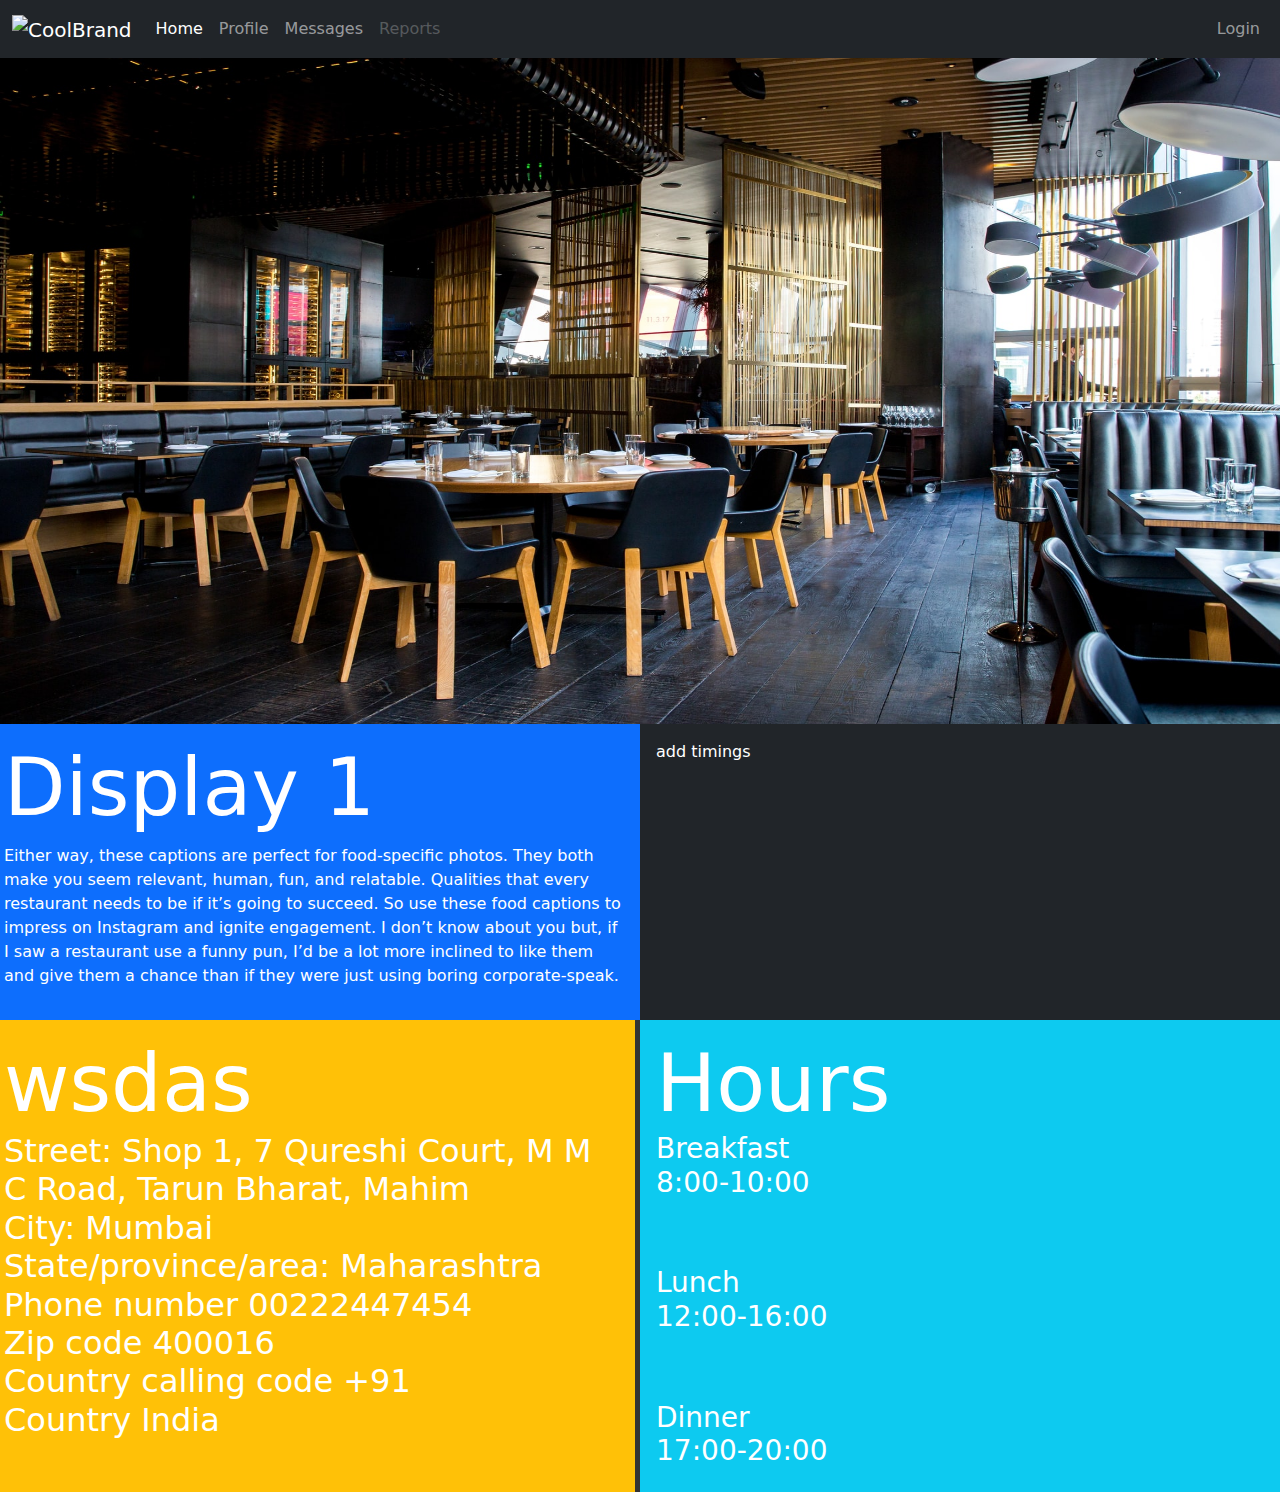
==== index.html @ b1184b8a "adding the timings div" ====
<!DOCTYPE html>
<html lang="en">
<head>
  <title>Bootstrap 5 Website Example</title>
  <meta charset="utf-8">
  <meta name="viewport" content="width=device-width, initial-scale=1">
  <link href="https://cdn.jsdelivr.net/npm/bootstrap@5.1.3/dist/css/bootstrap.min.css" rel="stylesheet">
  <script src="https://cdn.jsdelivr.net/npm/bootstrap@5.1.3/dist/js/bootstrap.bundle.min.js"></script>
  <link rel="stylesheet" src="./styles/style.css">
  <style>
  .fakeimg {
    height: 200px;
    background: #aaa;
  }
 

  </style>
</head>
<body>
    <!--start of body container-->
    <div class="wrapper">

    
    <!--start of header-->
      <nav class="navbar navbar-expand-lg navbar-dark bg-dark fixed-top">
        <div class="container-fluid">
            <a href="#" class="navbar-brand">
                <img src="images/logo.svg" height="28" alt="CoolBrand">
            </a>
            <button type="button" class="navbar-toggler" data-bs-toggle="collapse" data-bs-target="#navbarCollapse">
                <span class="navbar-toggler-icon"></span>
            </button>
            <div class="collapse navbar-collapse" id="navbarCollapse">
                <div class="navbar-nav">
                    <a href="#" class="nav-item nav-link active">Home</a>
                    <a href="page2.html" class="nav-item nav-link">Profile</a>
                    <a href="#" class="nav-item nav-link">Messages</a>
                    <a href="#" class="nav-item nav-link disabled" tabindex="-1">Reports</a>
                </div>
                <div class="navbar-nav ms-auto">
                    <a href="#" class="nav-item nav-link">Login</a>
                </div>
            </div>
        </div>
    </nav>
    
    <!--end of header-->
    

    <!--start of middle-->
    <div id="middle">]

      <!--start main- image-->
        <div id="main-image" >
        <img src="./img/main.jpg" height="700" width="100%">
      </div>
      <!--end main- image-->


      <!--start caption or greeting id-->
      <div id="caption">
        <div class="row">
          <div class="col-sm-6 p-3 bg-primary text-white">
            <!--start caption-->

            <h1 class="display-1">Display 1</h1>
            <p>
              
    
    Either way, these captions are perfect for food-specific photos.
    
    They both make you seem relevant, human, fun, and relatable. Qualities that every restaurant needs to be if it’s going to succeed.
    
    So use these food captions to impress on Instagram and ignite engagement.
    
    I don’t know about you but, if I saw a restaurant use a funny pun, I’d be a lot more inclined to like them and give them a chance than if they were just using boring corporate-speak.
            </p>
            <!--end caption-->
          </div>
          <!--end of row1-->
          <div class="col-sm-6 p-3 bg-dark text-white">
            <!--start image-->
            <p>add timings</p>
            <!--end image-->
          </div>
          <!--end row2-->
        </div>
        <!--end of class row -->
      </div>
      <!--end caption or greeting id-->



      <!--start cheif image and special event-->
   
      <!--end cheif image and special event-->
    


      <!--timings-->
      <div class="row" style="height: 100px;">
        <div class="col-sm-6 p-3 bg-warning text-white" style="border-right: 5px solid #333;">
          <div class="display-1">wsdas</div>
          <p class="h2">
            Street:  Shop 1, 7 Qureshi Court, M M C Road, Tarun Bharat, Mahim<br>City:   Mumbai<br>State/province/area:    Maharashtra<br>Phone number  00222447454
          <br>Zip code  400016<br>Country calling code  +91<br>Country  India
          </p>
          
        </div>
        
        <div class="col-sm-6 p-3 bg-info text-white">
          <div class="display-1">Hours</div>
          <p class="h3">
            Breakfast<br>8:00-10:00<br><br><br>Lunch<br>12:00-16:00<br><br><br>Dinner<br>17:00-20:00
          </p>
        </div>
      </div>
      <!--end timings-->

    </div>
    <!--end of middle-->

    
    <!--start of footer-->

    <!--end of footer-->
    </div>
     <!--end of body container-->
</body>
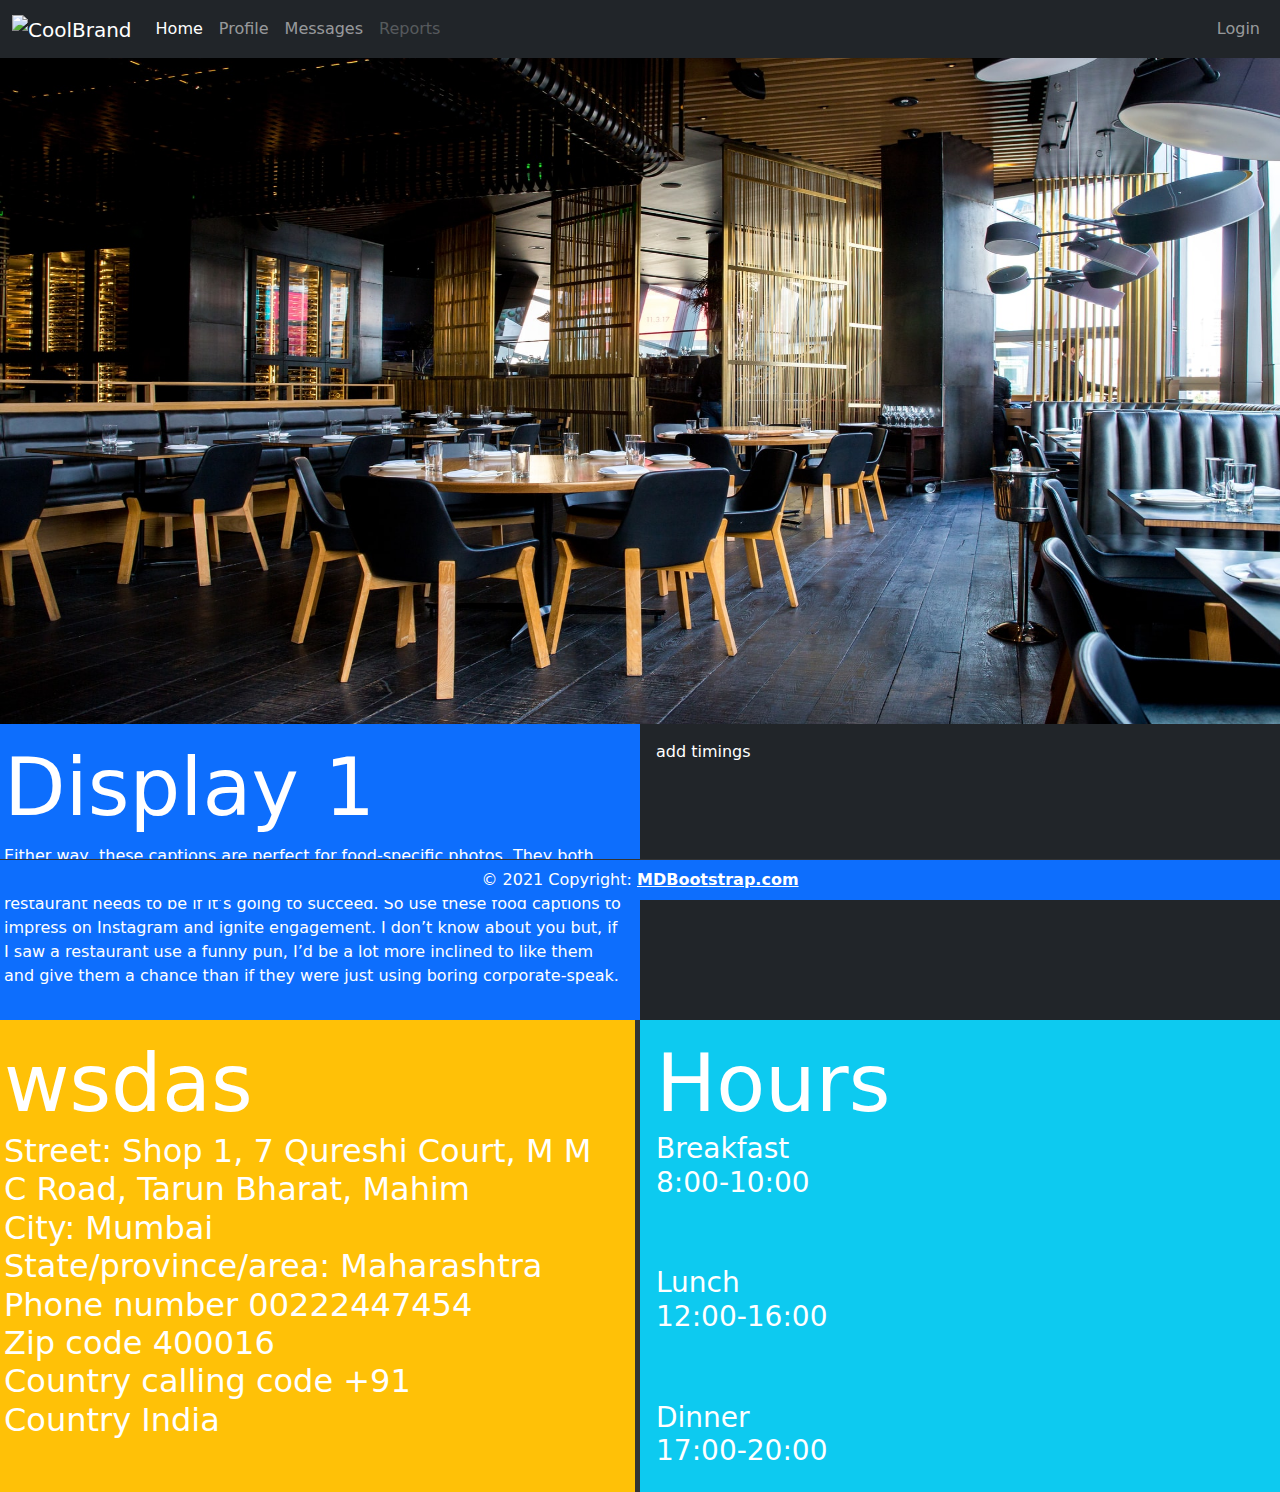
==== commit de987e4d: "adding scrollbar and footer" ====
--- a/index.html
+++ b/index.html
@@ -18,7 +18,7 @@
 </head>
 <body>
     <!--start of body container-->
-    <div class="wrapper">
+    <div class="wrapper" >
 
     
     <!--start of header-->
@@ -48,7 +48,7 @@
     
 
     <!--start of middle-->
-    <div id="middle">]
+    <div id="middle" class="overflow-auto">]
 
       <!--start main- image-->
         <div id="main-image" >
@@ -98,7 +98,7 @@
 
 
       <!--timings-->
-      <div class="row" style="height: 100px;">
+      <div class="row" >
         <div class="col-sm-6 p-3 bg-warning text-white" style="border-right: 5px solid #333;">
           <div class="display-1">wsdas</div>
           <p class="h2">
@@ -117,6 +117,13 @@
       </div>
       <!--end timings-->
 
+        <!-- Copyright -->
+        
+  <div class="text-center p-2 footer fixed-bottom  bg-primary text-white " style="background-color: rgba(0, 0, 0, 0.05);border-top: 1px solid #333;" >
+    © 2021 Copyright:
+    <a class="text-reset fw-bold" href="https://mdbootstrap.com/">MDBootstrap.com</a>
+  </div>
+  <!-- Copyright -->
     </div>
     <!--end of middle-->
 
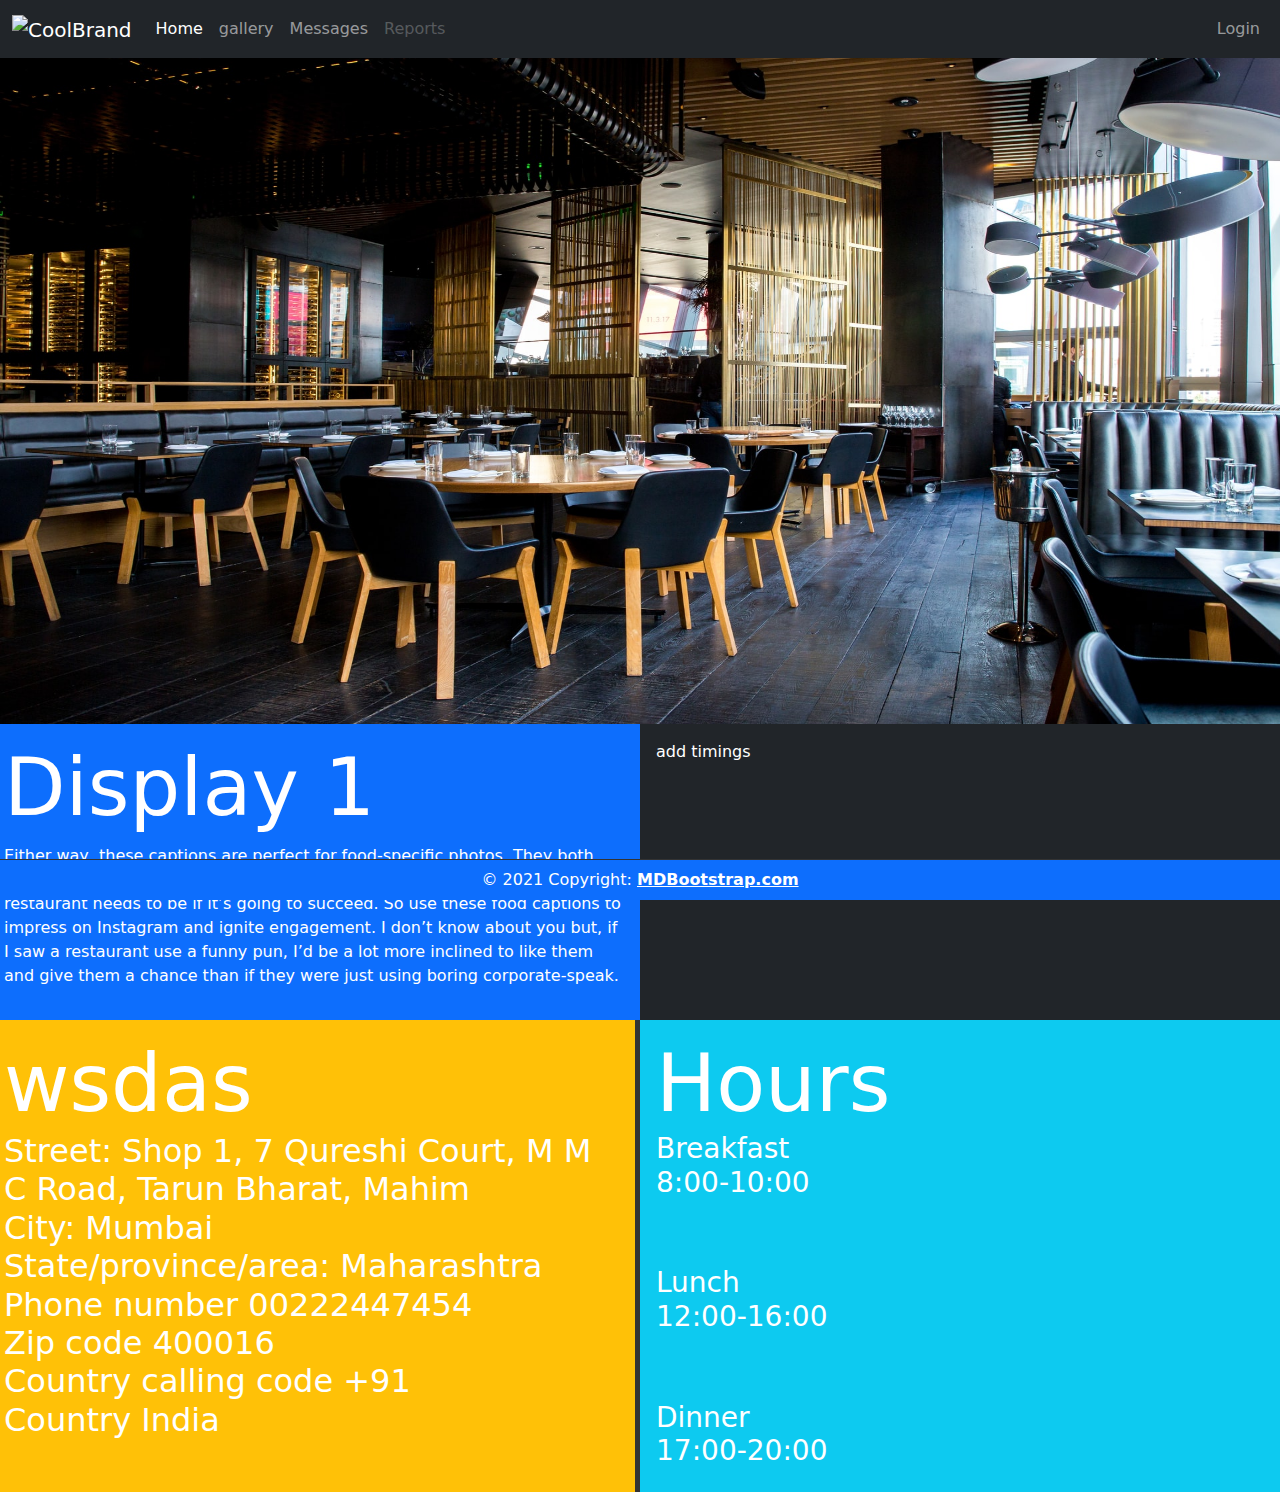
==== commit 04bfddfe: "adding href for gallery page" ====
--- a/index.html
+++ b/index.html
@@ -33,7 +33,7 @@
             <div class="collapse navbar-collapse" id="navbarCollapse">
                 <div class="navbar-nav">
                     <a href="#" class="nav-item nav-link active">Home</a>
-                    <a href="page2.html" class="nav-item nav-link">Profile</a>
+                    <a href="gallery.html" class="nav-item nav-link">gallery</a>
                     <a href="#" class="nav-item nav-link">Messages</a>
                     <a href="#" class="nav-item nav-link disabled" tabindex="-1">Reports</a>
                 </div>
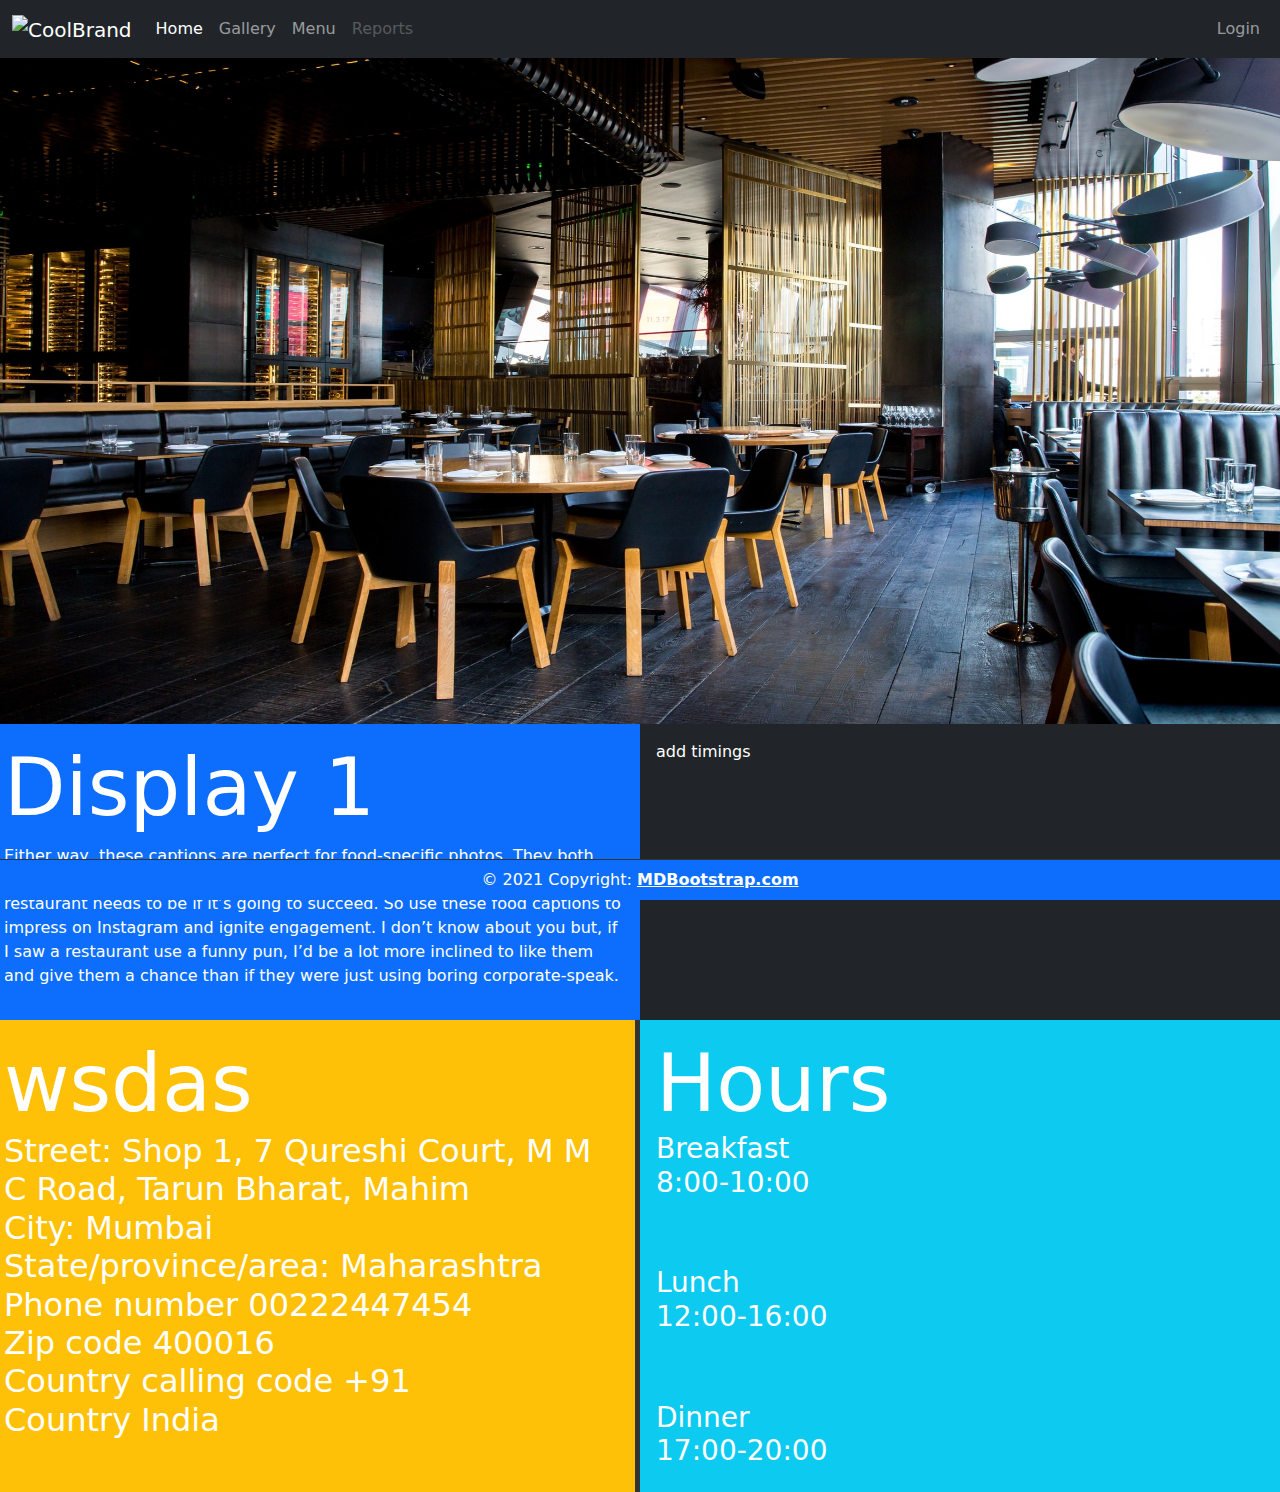
==== commit 8d792124: "adding reference to gallery.html" ====
--- a/index.html
+++ b/index.html
@@ -33,8 +33,8 @@
             <div class="collapse navbar-collapse" id="navbarCollapse">
                 <div class="navbar-nav">
                     <a href="#" class="nav-item nav-link active">Home</a>
-                    <a href="gallery.html" class="nav-item nav-link">gallery</a>
-                    <a href="#" class="nav-item nav-link">Messages</a>
+                    <a href="gallery.html" class="nav-item nav-link">Gallery</a>
+                    <a href="menu.html" class="nav-item nav-link">Menu</a>
                     <a href="#" class="nav-item nav-link disabled" tabindex="-1">Reports</a>
                 </div>
                 <div class="navbar-nav ms-auto">
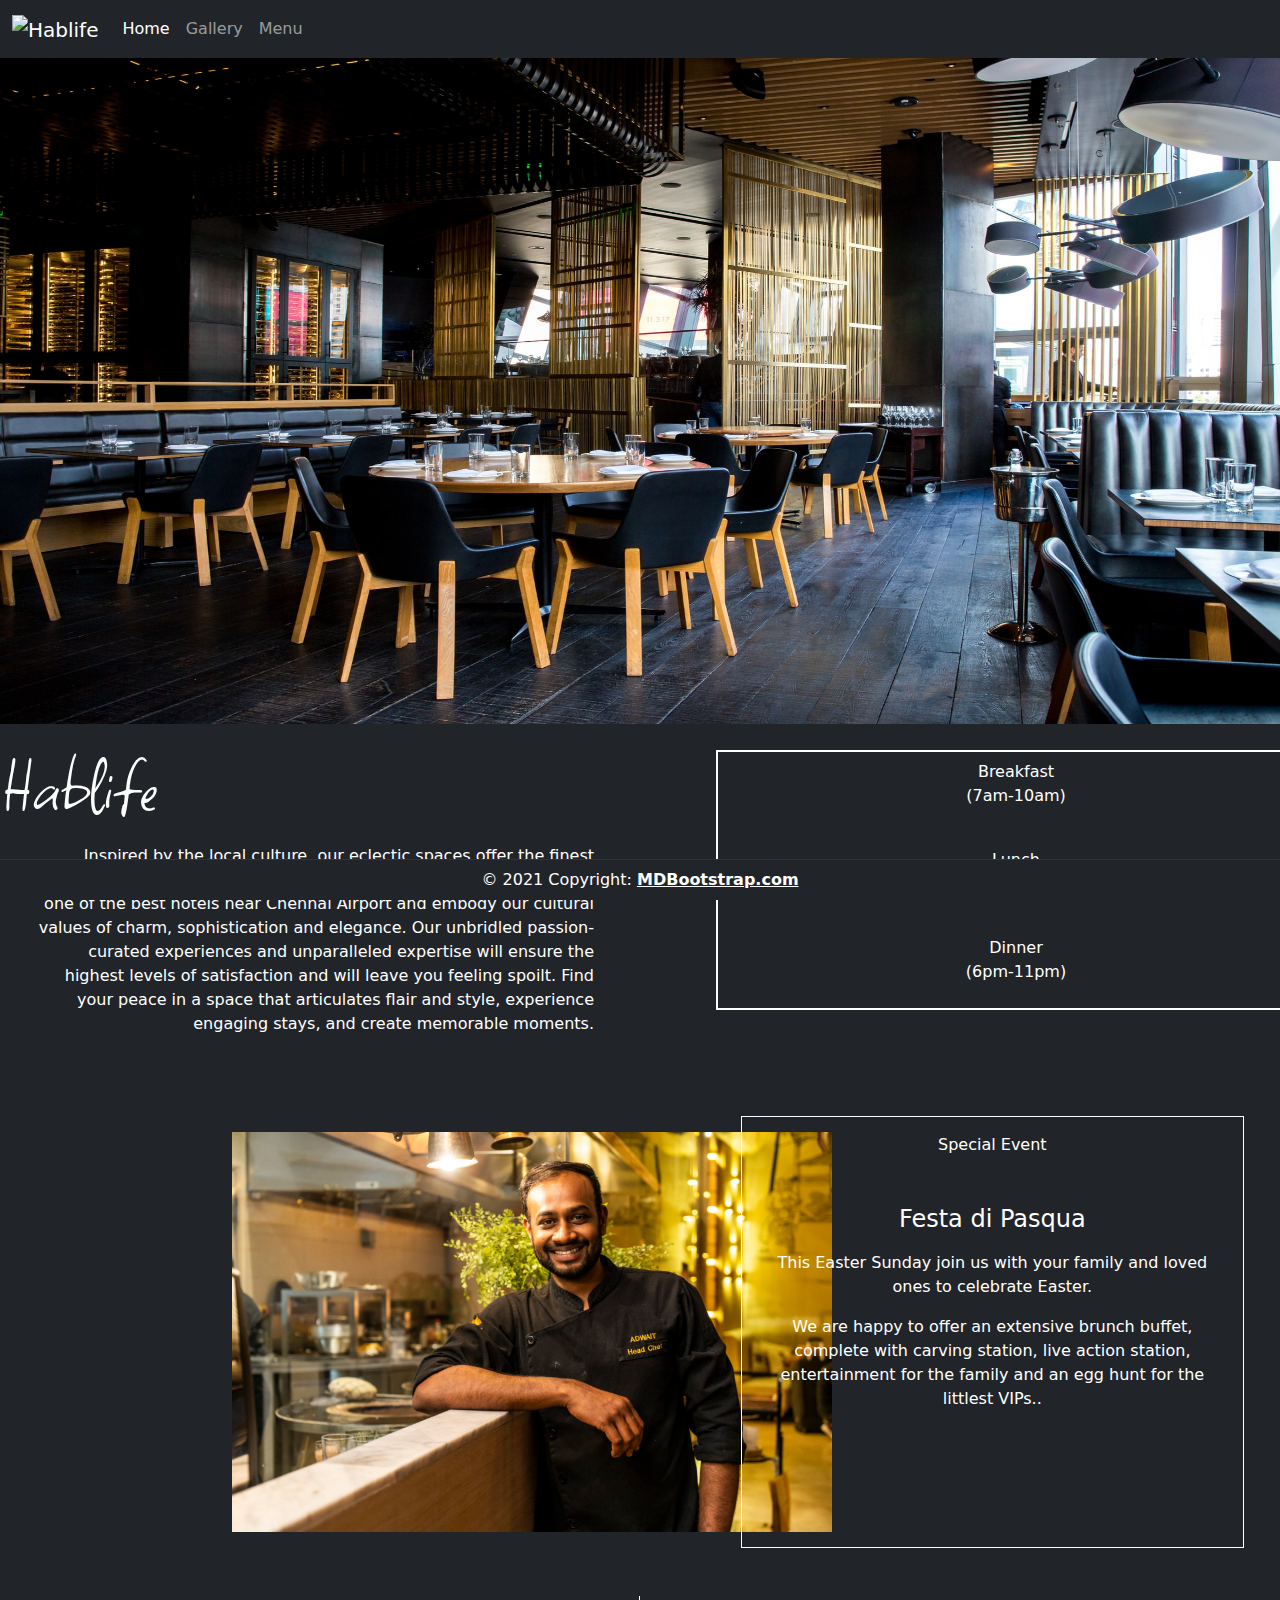
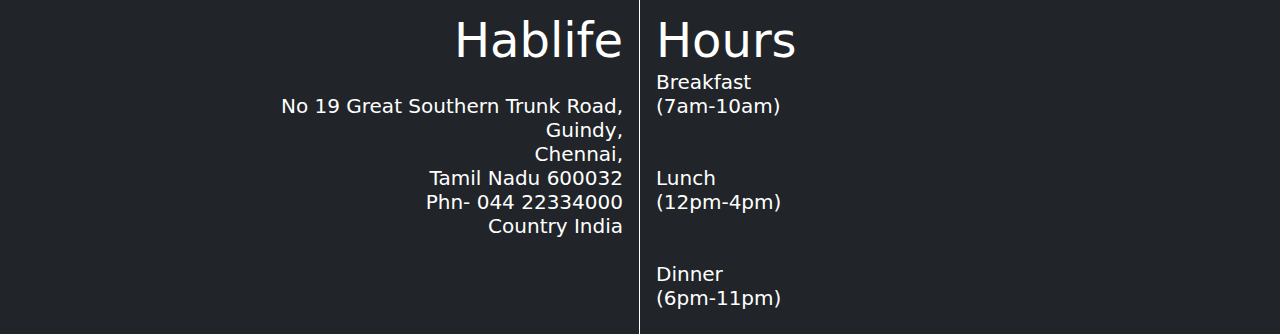
==== commit 34e3cd43: "adding contents" ====
--- a/index.html
+++ b/index.html
@@ -7,6 +7,10 @@
   <link href="https://cdn.jsdelivr.net/npm/bootstrap@5.1.3/dist/css/bootstrap.min.css" rel="stylesheet">
   <script src="https://cdn.jsdelivr.net/npm/bootstrap@5.1.3/dist/js/bootstrap.bundle.min.js"></script>
   <link rel="stylesheet" src="./styles/style.css">
+  <link rel="preconnect" href="https://fonts.googleapis.com">
+  <link rel="preconnect" href="https://fonts.gstatic.com" crossorigin>
+  <link href="https://fonts.googleapis.com/css2?family=Ms+Madi&family=Square+Peg&display=swap" rel="stylesheet">
+
   <style>
   .fakeimg {
     height: 200px;
@@ -18,14 +22,14 @@
 </head>
 <body>
     <!--start of body container-->
-    <div class="wrapper" >
+    <div class="wrapper bg-dark" >
 
     
     <!--start of header-->
       <nav class="navbar navbar-expand-lg navbar-dark bg-dark fixed-top">
         <div class="container-fluid">
             <a href="#" class="navbar-brand">
-                <img src="images/logo.svg" height="28" alt="CoolBrand">
+                <img src="images/logo.svg" height="28" alt="Hablife">
             </a>
             <button type="button" class="navbar-toggler" data-bs-toggle="collapse" data-bs-target="#navbarCollapse">
                 <span class="navbar-toggler-icon"></span>
@@ -35,11 +39,9 @@
                     <a href="#" class="nav-item nav-link active">Home</a>
                     <a href="gallery.html" class="nav-item nav-link">Gallery</a>
                     <a href="menu.html" class="nav-item nav-link">Menu</a>
-                    <a href="#" class="nav-item nav-link disabled" tabindex="-1">Reports</a>
+                   
                 </div>
-                <div class="navbar-nav ms-auto">
-                    <a href="#" class="nav-item nav-link">Login</a>
-                </div>
+                
             </div>
         </div>
     </nav>
@@ -60,27 +62,27 @@
       <!--start caption or greeting id-->
       <div id="caption">
         <div class="row">
-          <div class="col-sm-6 p-3 bg-primary text-white">
+          <div class="col-sm-6 p-3  text-white">
             <!--start caption-->
 
-            <h1 class="display-1">Display 1</h1>
-            <p>
-              
+            <h1 class="display-1" style="font-family: 'Ms Madi', cursive;
+            font-family: 'Square Peg', cursive;">Hablife</h1>
+            <p class="" style="text-align: right; padding-right: 30px;padding-left: 20px;">
     
-    Either way, these captions are perfect for food-specific photos.
-    
-    They both make you seem relevant, human, fun, and relatable. Qualities that every restaurant needs to be if it’s going to succeed.
-    
-    So use these food captions to impress on Instagram and ignite engagement.
-    
-    I don’t know about you but, if I saw a restaurant use a funny pun, I’d be a lot more inclined to like them and give them a chance than if they were just using boring corporate-speak.
-            </p>
+              Inspired by the local culture, our eclectic spaces offer the finest accommodation and services. Our facilities and amenities make Hablis one of the best hotels near Chennai Airport and embody our cultural values of charm, sophistication and elegance. Our unbridled passion-curated experiences and unparalleled expertise will ensure the highest levels of satisfaction and will leave you feeling spoilt. Find your peace in a space that articulates flair and style, experience engaging stays, and create memorable moments.
+             </p>
             <!--end caption-->
           </div>
           <!--end of row1-->
-          <div class="col-sm-6 p-3 bg-dark text-white">
+          <div class="col-sm-6 p-3  text-white">
             <!--start image-->
-            <p>add timings</p>
+            
+            <div class="timings-div p-2 " style="border: 2px solid white;text-align: center; width: 600px;margin-left:60px; margin-top: 10px;" >
+              <p>Breakfast <br>(7am-10am)</p><br>
+              <p>Lunch<br>(12pm-4pm)</p><br>
+              <p>Dinner<br>(6pm-11pm)</p>
+              
+            </div>
             <!--end image-->
           </div>
           <!--end row2-->
@@ -92,26 +94,42 @@
 
 
       <!--start cheif image and special event-->
-   
+      <div id="special-event" >
+        <div class="row bg-dark p-5">
+          <div class="col-sm-7 p-3  text-white" >
+      <img src="./img/chef-mohalla.jpg" alt="" height="400px" style="padding-left: 180px;">
+          </div>
+          <div class="col-sm-5 p-3  text-white" style="border: 1px solid white;" ><!--cheiefs description-->
+            <p style="text-align: center;">Special Event</p><br>
+            <h2><p style="text-align: center;"><span style="font-size:24px;">Festa di Pasqua</span></p>
+            </h2>
+            <p style="text-align: center;">This Easter Sunday join us with your family and loved ones to celebrate Easter.</p>
+
+            <p style="text-align: center;">We are happy to offer an extensive brunch buffet, complete with carving station, live action station,<br>
+            entertainment for the family and an egg hunt for the littlest VIPs..</p>
+          </div>
+          
+        </div>
+      </div>
       <!--end cheif image and special event-->
     
 
 
       <!--timings-->
-      <div class="row" >
-        <div class="col-sm-6 p-3 bg-warning text-white" style="border-right: 5px solid #333;">
-          <div class="display-1">wsdas</div>
-          <p class="h2">
-            Street:  Shop 1, 7 Qureshi Court, M M C Road, Tarun Bharat, Mahim<br>City:   Mumbai<br>State/province/area:    Maharashtra<br>Phone number  00222447454
-          <br>Zip code  400016<br>Country calling code  +91<br>Country  India
+      <div class="row text-white" >
+        <div class="col-sm-6 p-3" style="border-right: 1px solid white;">
+          <div class="display-5" style="text-align:right">Hablife</div><br>
+          <p class="h5" style="text-align: right;">
+            No 19 Great Southern Trunk Road,<br>Guindy,<br>Chennai,<br>Tamil Nadu 600032
+          <br>Phn- 044 22334000<br>Country  India
           </p>
           
         </div>
         
-        <div class="col-sm-6 p-3 bg-info text-white">
-          <div class="display-1">Hours</div>
-          <p class="h3">
-            Breakfast<br>8:00-10:00<br><br><br>Lunch<br>12:00-16:00<br><br><br>Dinner<br>17:00-20:00
+        <div class="col-sm-6 p-3  ">
+          <div class="display-5" style="text-align: left;">Hours</div>
+          <p class="h5" style="text-align: left;">
+            Breakfast<br>(7am-10am)<br><br><br>Lunch<br>(12pm-4pm)<br><br><br>Dinner<br>(6pm-11pm)
           </p>
         </div>
       </div>
@@ -119,7 +137,7 @@
 
         <!-- Copyright -->
         
-  <div class="text-center p-2 footer fixed-bottom  bg-primary text-white " style="background-color: rgba(0, 0, 0, 0.05);border-top: 1px solid #333;" >
+  <div class="text-center p-2 footer fixed-bottom  bg-dark text-white " style="background-color: rgba(0, 0, 0, 0.05);border-top: 1px solid #333;" >
     © 2021 Copyright:
     <a class="text-reset fw-bold" href="https://mdbootstrap.com/">MDBootstrap.com</a>
   </div>
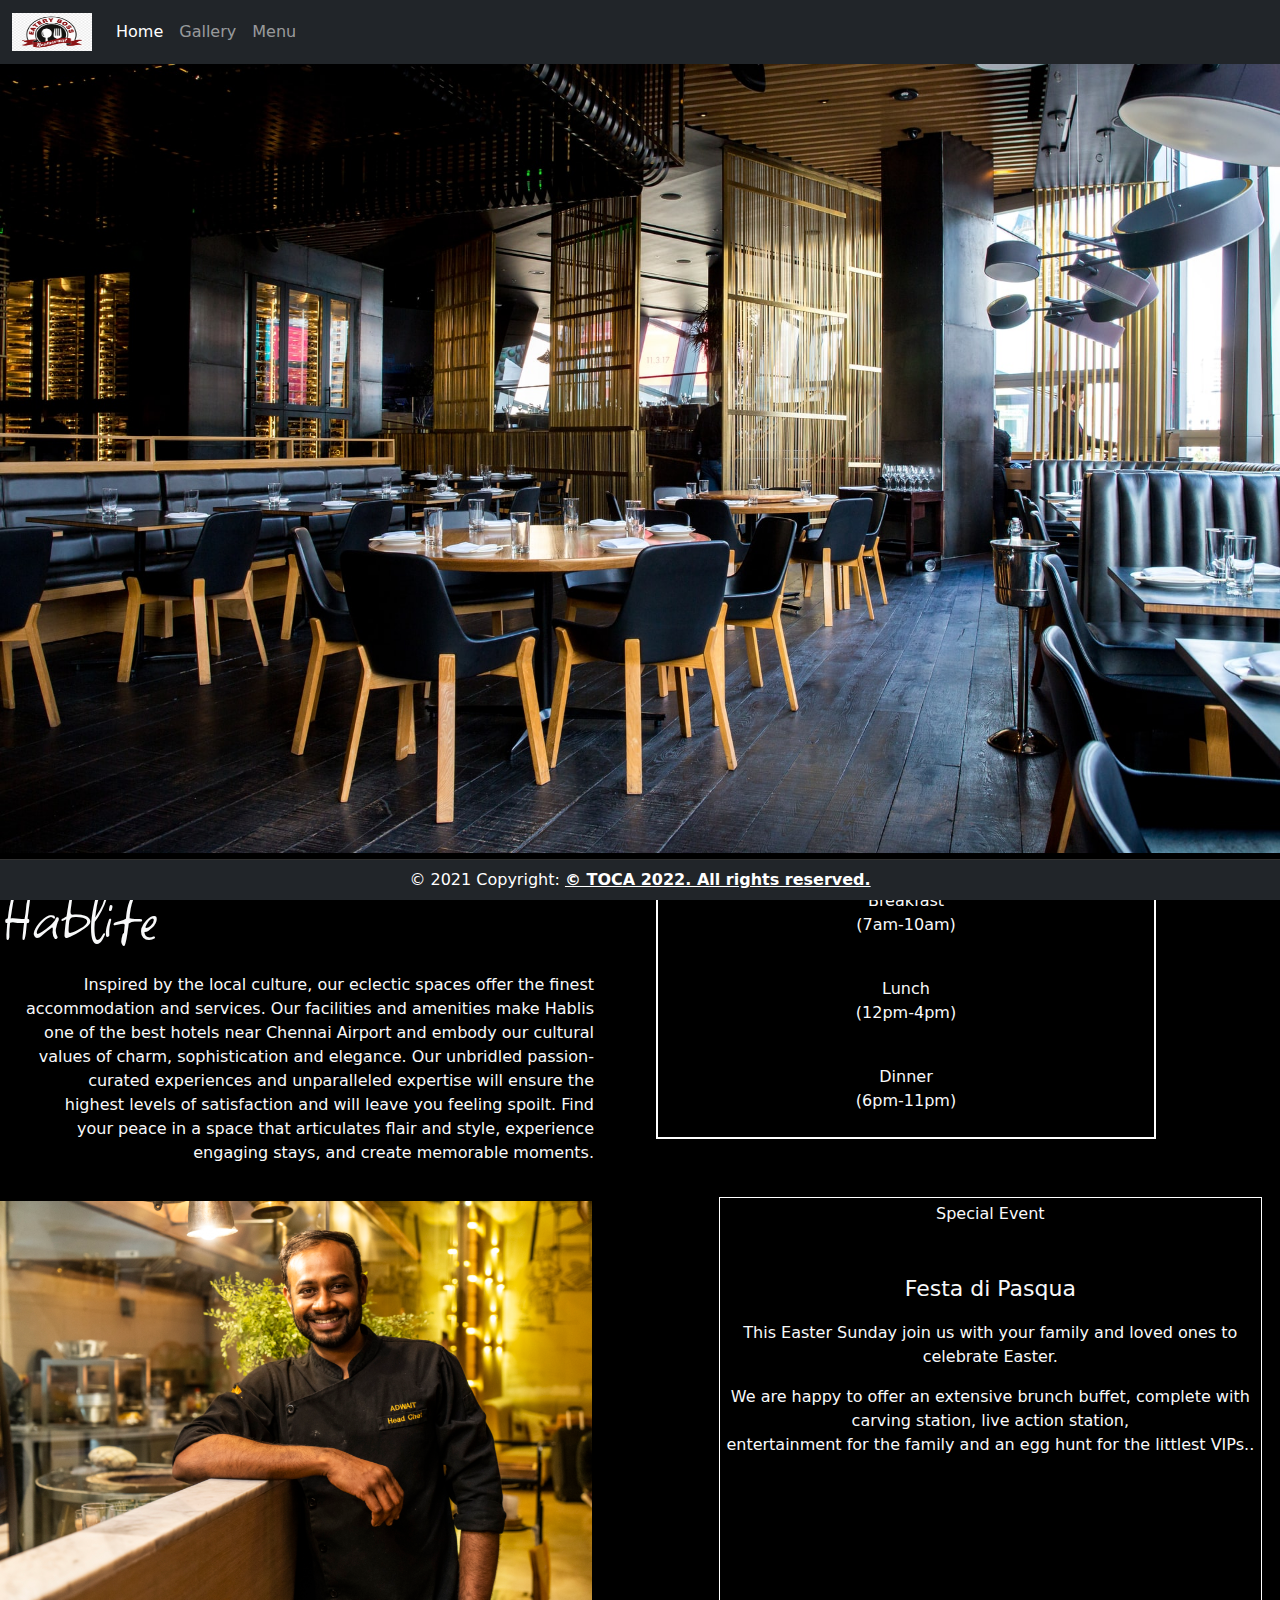
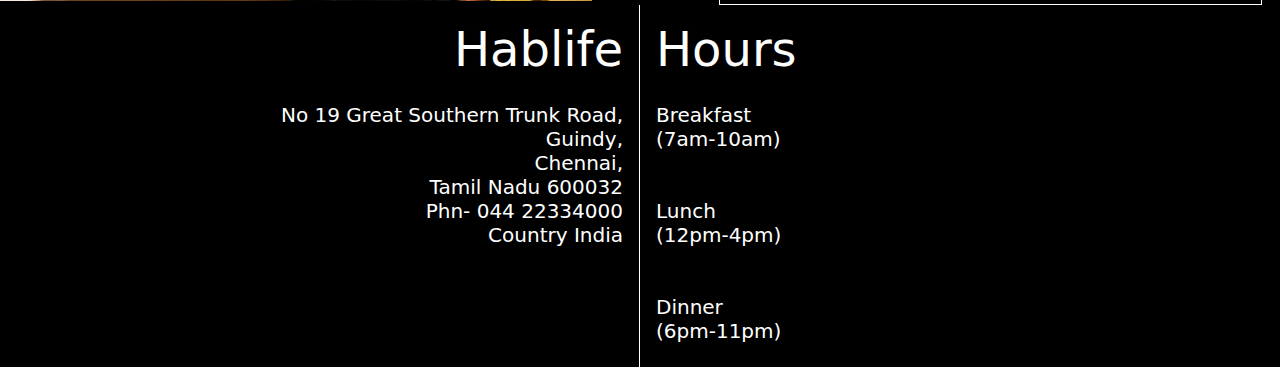
==== commit fddce591: "final touch" ====
--- a/index.html
+++ b/index.html
@@ -20,16 +20,16 @@
 
   </style>
 </head>
-<body>
+<body >
     <!--start of body container-->
-    <div class="wrapper bg-dark" >
+    <div class="wrapper text-light" style="background-color: black;" >
 
     
     <!--start of header-->
       <nav class="navbar navbar-expand-lg navbar-dark bg-dark fixed-top">
         <div class="container-fluid">
             <a href="#" class="navbar-brand">
-                <img src="images/logo.svg" height="28" alt="Hablife">
+                <img src="./img/logo.png" height="38" alt="Hablife" width="80">
             </a>
             <button type="button" class="navbar-toggler" data-bs-toggle="collapse" data-bs-target="#navbarCollapse">
                 <span class="navbar-toggler-icon"></span>
@@ -50,11 +50,11 @@
     
 
     <!--start of middle-->
-    <div id="middle" class="overflow-auto">]
+    <div id="middle" class="overflow-auto">
 
       <!--start main- image-->
         <div id="main-image" >
-        <img src="./img/main.jpg" height="700" width="100%">
+        <img src="./img/main.jpg" height="700" class="img-fluid" >
       </div>
       <!--end main- image-->
 
@@ -62,7 +62,7 @@
       <!--start caption or greeting id-->
       <div id="caption">
         <div class="row">
-          <div class="col-sm-6 p-3  text-white">
+          <div class="col-sm-6 p-3  ">
             <!--start caption-->
 
             <h1 class="display-1" style="font-family: 'Ms Madi', cursive;
@@ -74,10 +74,10 @@
             <!--end caption-->
           </div>
           <!--end of row1-->
-          <div class="col-sm-6 p-3  text-white">
+          <div class="col-sm-6 p-3  ">
             <!--start image-->
             
-            <div class="timings-div p-2 " style="border: 2px solid white;text-align: center; width: 600px;margin-left:60px; margin-top: 10px;" >
+            <div class="timings-div p-2 " style="border: 2px solid white;text-align: center; width: 500px;margin-left:0px; margin-top: 10px;" >
               <p>Breakfast <br>(7am-10am)</p><br>
               <p>Lunch<br>(12pm-4pm)</p><br>
               <p>Dinner<br>(6pm-11pm)</p>
@@ -95,13 +95,13 @@
 
       <!--start cheif image and special event-->
       <div id="special-event" >
-        <div class="row bg-dark p-5">
-          <div class="col-sm-7 p-3  text-white" >
-      <img src="./img/chef-mohalla.jpg" alt="" height="400px" style="padding-left: 180px;">
+        <div class="row  ">
+          <div class="col-sm-7 p-1  " >
+      <img src="./img/chef-mohalla.jpg" alt="" height="400px" style="" >
           </div>
-          <div class="col-sm-5 p-3  text-white" style="border: 1px solid white;" ><!--cheiefs description-->
+          <div class="col-sm-5 p-1  " style="border: 1px solid white;position:relative;left: -30px;"  ><!--cheiefs description-->
             <p style="text-align: center;">Special Event</p><br>
-            <h2><p style="text-align: center;"><span style="font-size:24px;">Festa di Pasqua</span></p>
+            <h2><p style="text-align: center;"><span style="font-size:22px;">Festa di Pasqua</span></p>
             </h2>
             <p style="text-align: center;">This Easter Sunday join us with your family and loved ones to celebrate Easter.</p>
 
@@ -128,7 +128,7 @@
         
         <div class="col-sm-6 p-3  ">
           <div class="display-5" style="text-align: left;">Hours</div>
-          <p class="h5" style="text-align: left;">
+          <br><p class="h5" style="text-align: left;">
             Breakfast<br>(7am-10am)<br><br><br>Lunch<br>(12pm-4pm)<br><br><br>Dinner<br>(6pm-11pm)
           </p>
         </div>
@@ -139,7 +139,7 @@
         
   <div class="text-center p-2 footer fixed-bottom  bg-dark text-white " style="background-color: rgba(0, 0, 0, 0.05);border-top: 1px solid #333;" >
     © 2021 Copyright:
-    <a class="text-reset fw-bold" href="https://mdbootstrap.com/">MDBootstrap.com</a>
+    <a class="text-reset fw-bold" href="#">© TOCA 2022. All rights reserved.</a>
   </div>
   <!-- Copyright -->
     </div>
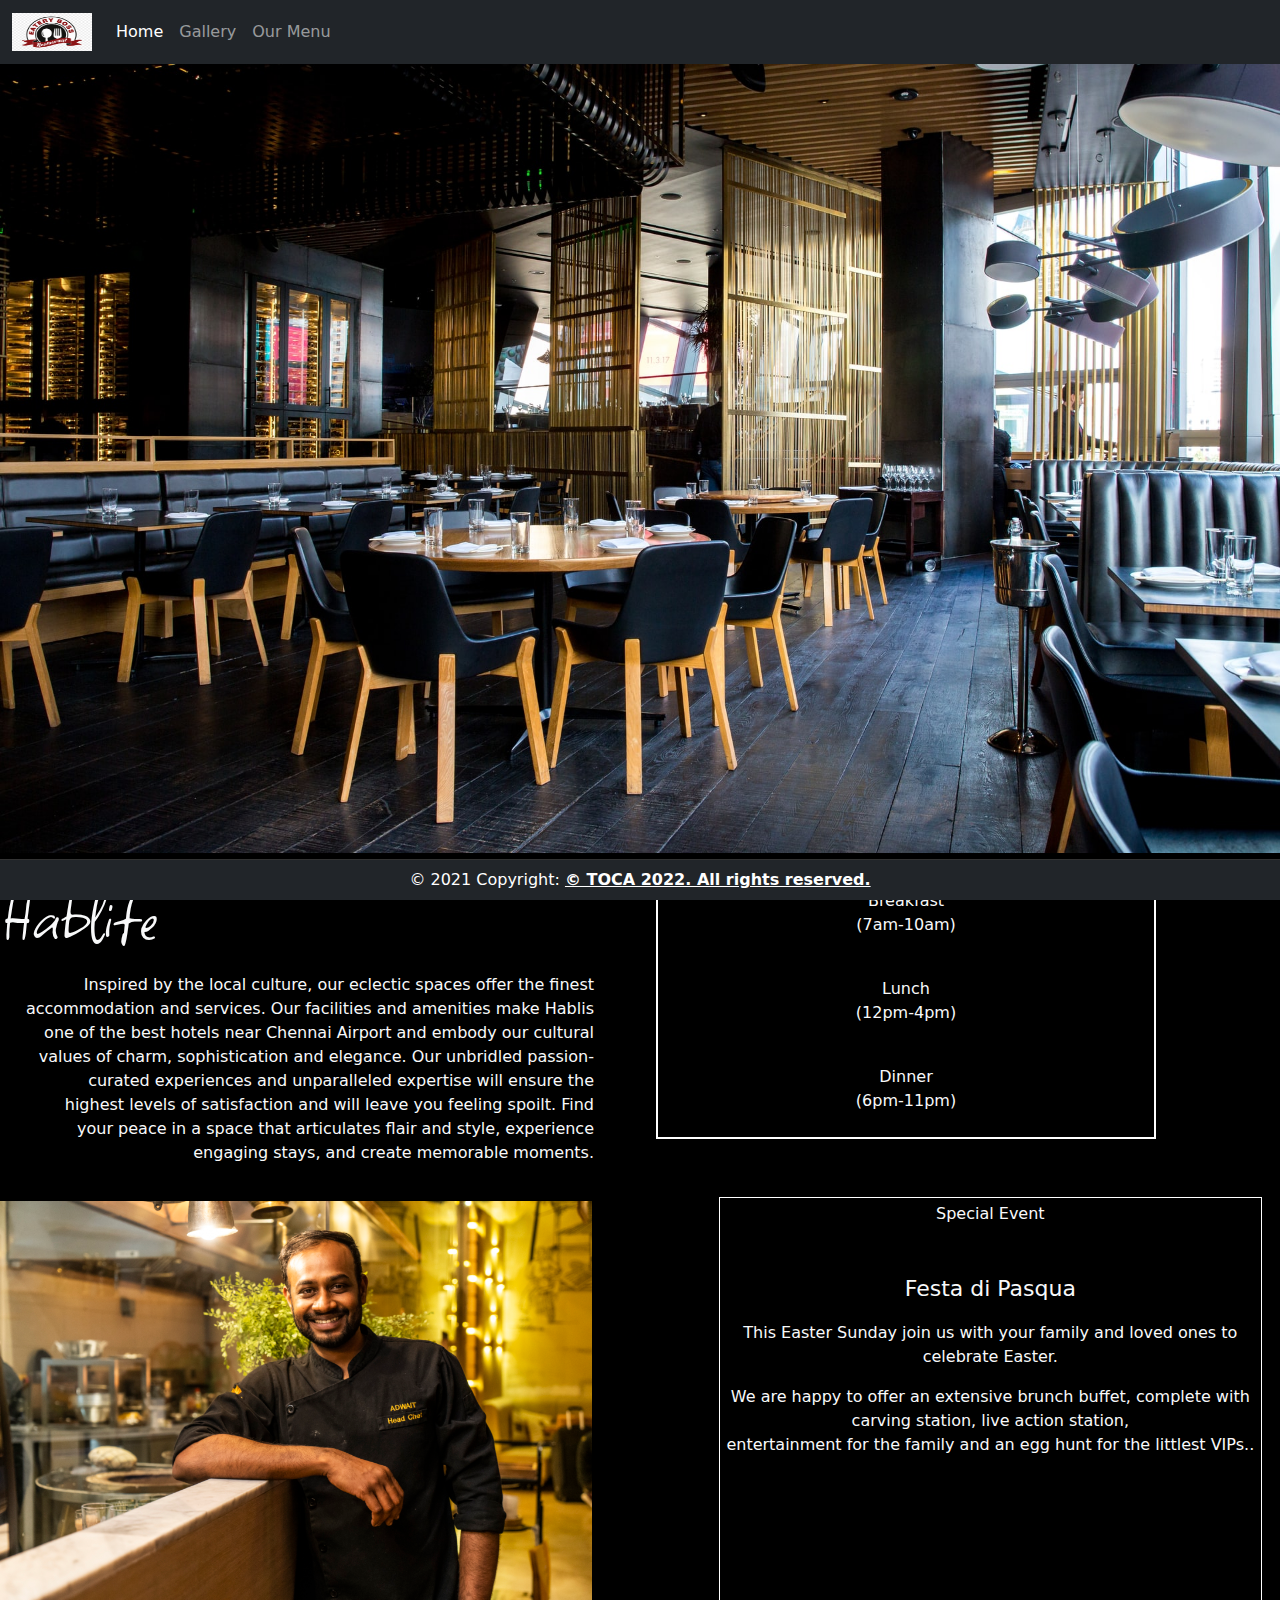
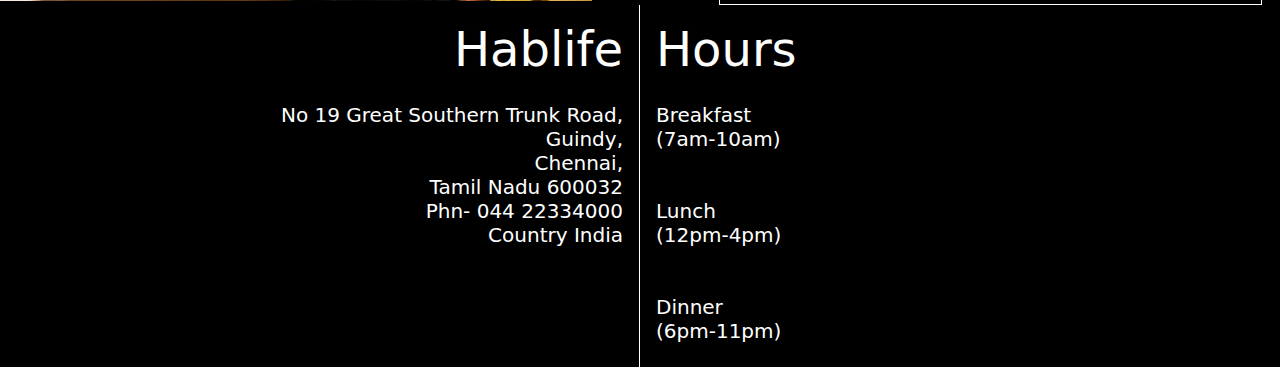
==== commit e4e22f47: "updating menu nav" ====
--- a/index.html
+++ b/index.html
@@ -36,9 +36,9 @@
             </button>
             <div class="collapse navbar-collapse" id="navbarCollapse">
                 <div class="navbar-nav">
-                    <a href="#" class="nav-item nav-link active">Home</a>
-                    <a href="gallery.html" class="nav-item nav-link">Gallery</a>
-                    <a href="menu.html" class="nav-item nav-link">Menu</a>
+                    <a href="#" class="nav-item nav-link active" >Home</a>
+                    <a href="gallery.html" class="nav-item nav-link" target="_blank">Gallery</a>
+                    <a href="menu.html" class="nav-item nav-link" target="_blank">Our Menu</a>
                    
                 </div>
                 
